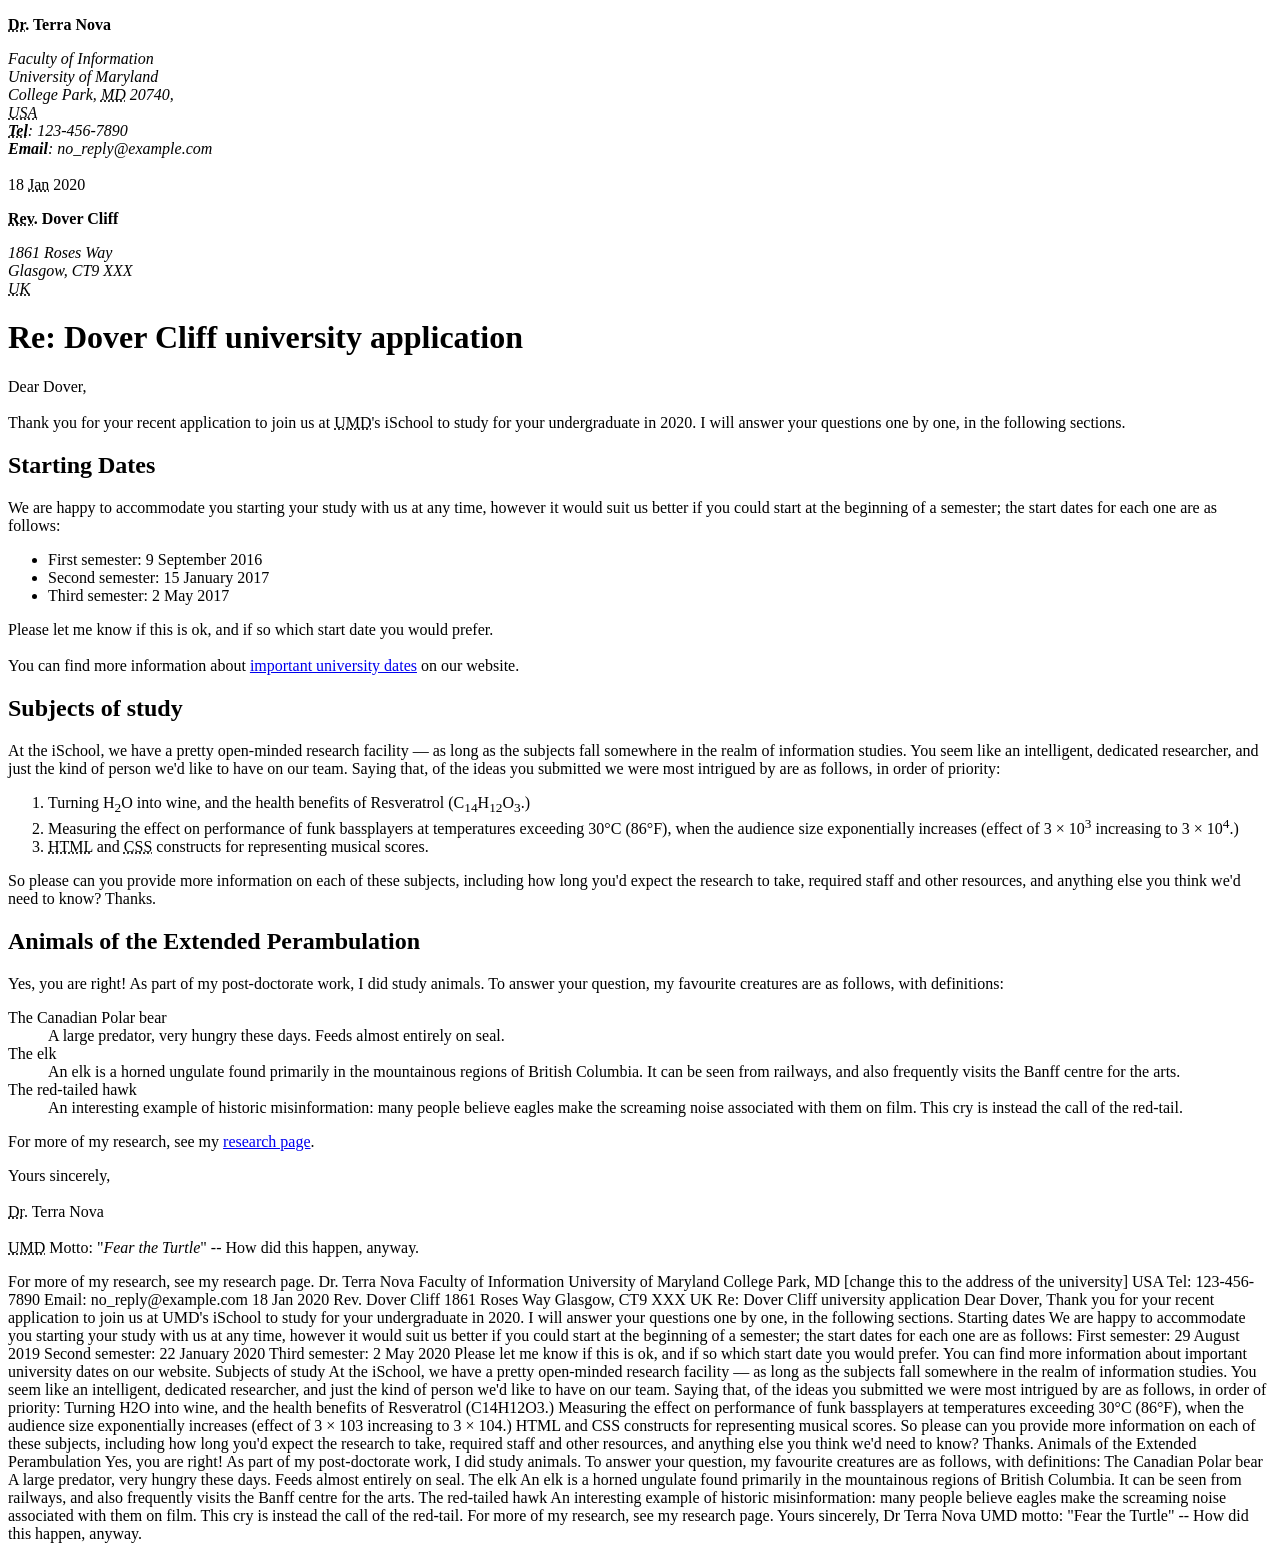
==== lab_2/index.html @ 2c68231f "changes" ====
<!DOCTYPE html>
<html>
  <head>
    <meta charset="utf-8">
    <title>Xiuwei's INST377 Spring Lab 2</title>
    <link rel="stylesheet" href="style.css">
  </head>
  <body>
    <header>
      <div class = "sender-column">
        <p>
          <b><acronym title="Doctor">Dr</acronym>. Terra Nova</b>
          <address>
            Faculty of Information <br />
            University of Maryland <br />
            College Park, <acronym title="Maryland">MD</acronym> 20740, <br />
            <acronym title="United States of America">USA</acronym> <br />
            <b><acronym title="Telephone">Tel</acronym></b>: 123-456-7890 <br />
            <b>Email</b>: no_reply@example.com <br />
          </address>
        <br />
        <time datetime="2020-01-18">18 <acronym title="January">Jan</acronym> 2020 </time>
        </p>
      </div>
      <div class = "receiver-column">
        <p>
          <b><acronym title="Reverend">Rev</acronym>. Dover Cliff</b>
          <address>
            1861 Roses Way <br />
            Glasgow, CT9 XXX <br />
            <acronym title="United Kingdom">UK</acronym><br />
          <address>
        </p>
      </div>
    </header>
    <h1>
      Re: Dover Cliff university application
    </h1>
    <p>
      Dear Dover, <br />
      <br />
      Thank you for your recent application to join us at <acronym title="University of Maryland, College Park">UMD</acronym>'s iSchool to study for your undergraduate in 2020. I will answer your questions one by one, in the following sections.
    </p>
    <h2>
      Starting Dates
    </h2>
    <p>
      We are happy to accommodate you starting your study with us at any time, however it would suit us better if you could start at the beginning of a semester; the start dates for each one are as follows: <br />
      <ul>
        <li><time datetime="2016-09-09">First semester: 9 September 2016</time></li>
        <li><time datetime="2017-01-15">Second semester: 15 January 2017</time></li>
        <li><time datetime="2017-05-02">Third semester: 2 May 2017</time></li>
        </ul>
        <p>
        Please let me know if this is ok, and if so which start date you would prefer.<br />
        <br />

        You can find more information about <a href = "http://example.com.">important university dates</a> on our website.
        </p>
    </p>
    <h2>
      Subjects of study
    </h2>
    <p>
      At the iSchool, we have a pretty open-minded research facility — as long as the subjects fall somewhere in the realm of information studies. You seem like an intelligent, dedicated researcher, and just the kind of person we'd like to have on our team. Saying that, of the ideas you submitted we were most intrigued by are as follows, in order of priority:
      <ol starts = "1">
        <li>Turning H<sub>2</sub>O into wine, and the health benefits of Resveratrol (C<sub>14</sub>H<sub>12</sub>O<sub>3</sub>.)</li>
        <li>Measuring the effect on performance of funk bassplayers at temperatures exceeding 30°C (86°F), when the audience size exponentially increases (effect of 3 × 10<sup>3</sup> increasing to 3 × 10<sup>4</sup>.)</li>
        <li><acronym title="Hypertext Markup Language">HTML</acronym> and <acronym title="Cascading Style Sheets">CSS</acronym> constructs for representing musical scores.</li>
      </ol>
      <p>So please can you provide more information on each of these subjects, including how long you'd expect the research to take, required staff and other resources, and anything else you think we'd need to know? Thanks.</p>
    </p>
    <h2>
      Animals of the Extended Perambulation
    </h2>
    <p>
      Yes, you are right! As part of my post-doctorate work, I did study animals. To answer your question, my favourite creatures are as follows, with definitions:
      <dl>
      <dt>The Canadian Polar bear</dt>
      <dd>
      A large predator, very hungry these days. Feeds almost entirely on seal.
      </dd>
      <dt>The elk</dt>
      <dd>
      An elk is a horned ungulate found primarily in the mountainous regions of British Columbia. It can be seen from railways, and also frequently visits the Banff centre for the arts.
      </dd>
      <dt>The red-tailed hawk</dt>
      <dd>
      An interesting example of historic misinformation: many people believe eagles make the screaming noise associated with them on film. This cry is instead the call of the red-tail.
      </dd>
      </dl>
      <p>For more of my research, see my <a href = "http://example.com.">research page</a>.</p>
    </p>
    <p>
      Yours sincerely,<br />
      <br />
      <acronym title="Doctor">Dr</acronym>. Terra Nova<br />
      <br />
      <acronym title="University of Maryland, College Park">UMD</acronym> Motto: "<cite>Fear the Turtle</cite>" -- How did this happen, anyway.
    </p>
  </body>
</html>



For more of my research, see my research page.

Dr. Terra Nova
Faculty of Information
University of Maryland
College Park, MD
[change this to the address of the university]
USA
Tel: 123-456-7890
Email: no_reply@example.com

18 Jan 2020

Rev. Dover Cliff
1861 Roses Way
Glasgow, CT9 XXX
UK


Re: Dover Cliff university application

Dear Dover,

Thank you for your recent application to join us at UMD's iSchool to study for your undergraduate in 2020. I will answer your questions one by one, in the following sections.

Starting dates

We are happy to accommodate you starting your study with us at any time, however it would suit us better if you could start at the beginning of a semester; the start dates for each one are as follows:

First semester: 29 August 2019
Second semester: 22 January 2020
Third semester: 2 May 2020

Please let me know if this is ok, and if so which start date you would prefer.

You can find more information about important university dates on our website.


Subjects of study

At the iSchool, we have a pretty open-minded research facility — as long as the subjects fall somewhere in the realm of information studies. You seem like an intelligent, dedicated researcher, and just the kind of person we'd like to have on our team. Saying that, of the ideas you submitted we were most intrigued by are as follows, in order of priority:

Turning H2O into wine, and the health benefits of Resveratrol (C14H12O3.)
Measuring the effect on performance of funk bassplayers at temperatures exceeding 30°C (86°F), when the audience size exponentially increases (effect of 3 × 103 increasing to 3 × 104.)
HTML and CSS constructs for representing musical scores.

So please can you provide more information on each of these subjects, including how long you'd expect the research to take, required staff and other resources, and anything else you think we'd need to know? Thanks.


Animals of the Extended Perambulation

Yes, you are right! As part of my post-doctorate work, I did study animals. To answer your question, my favourite creatures are as follows, with definitions:

The Canadian Polar bear
A large predator, very hungry these days. Feeds almost entirely on seal.
The elk
An elk is a horned ungulate found primarily in the mountainous regions of British Columbia. It can be seen from railways, and also frequently visits the Banff centre for the arts.
The red-tailed hawk
An interesting example of historic misinformation: many people believe eagles make the screaming noise associated with them on film. This cry is instead the call of the red-tail.

For more of my research, see my research page.

Yours sincerely,
Dr Terra Nova

UMD motto: "Fear the Turtle" -- How did this happen, anyway.
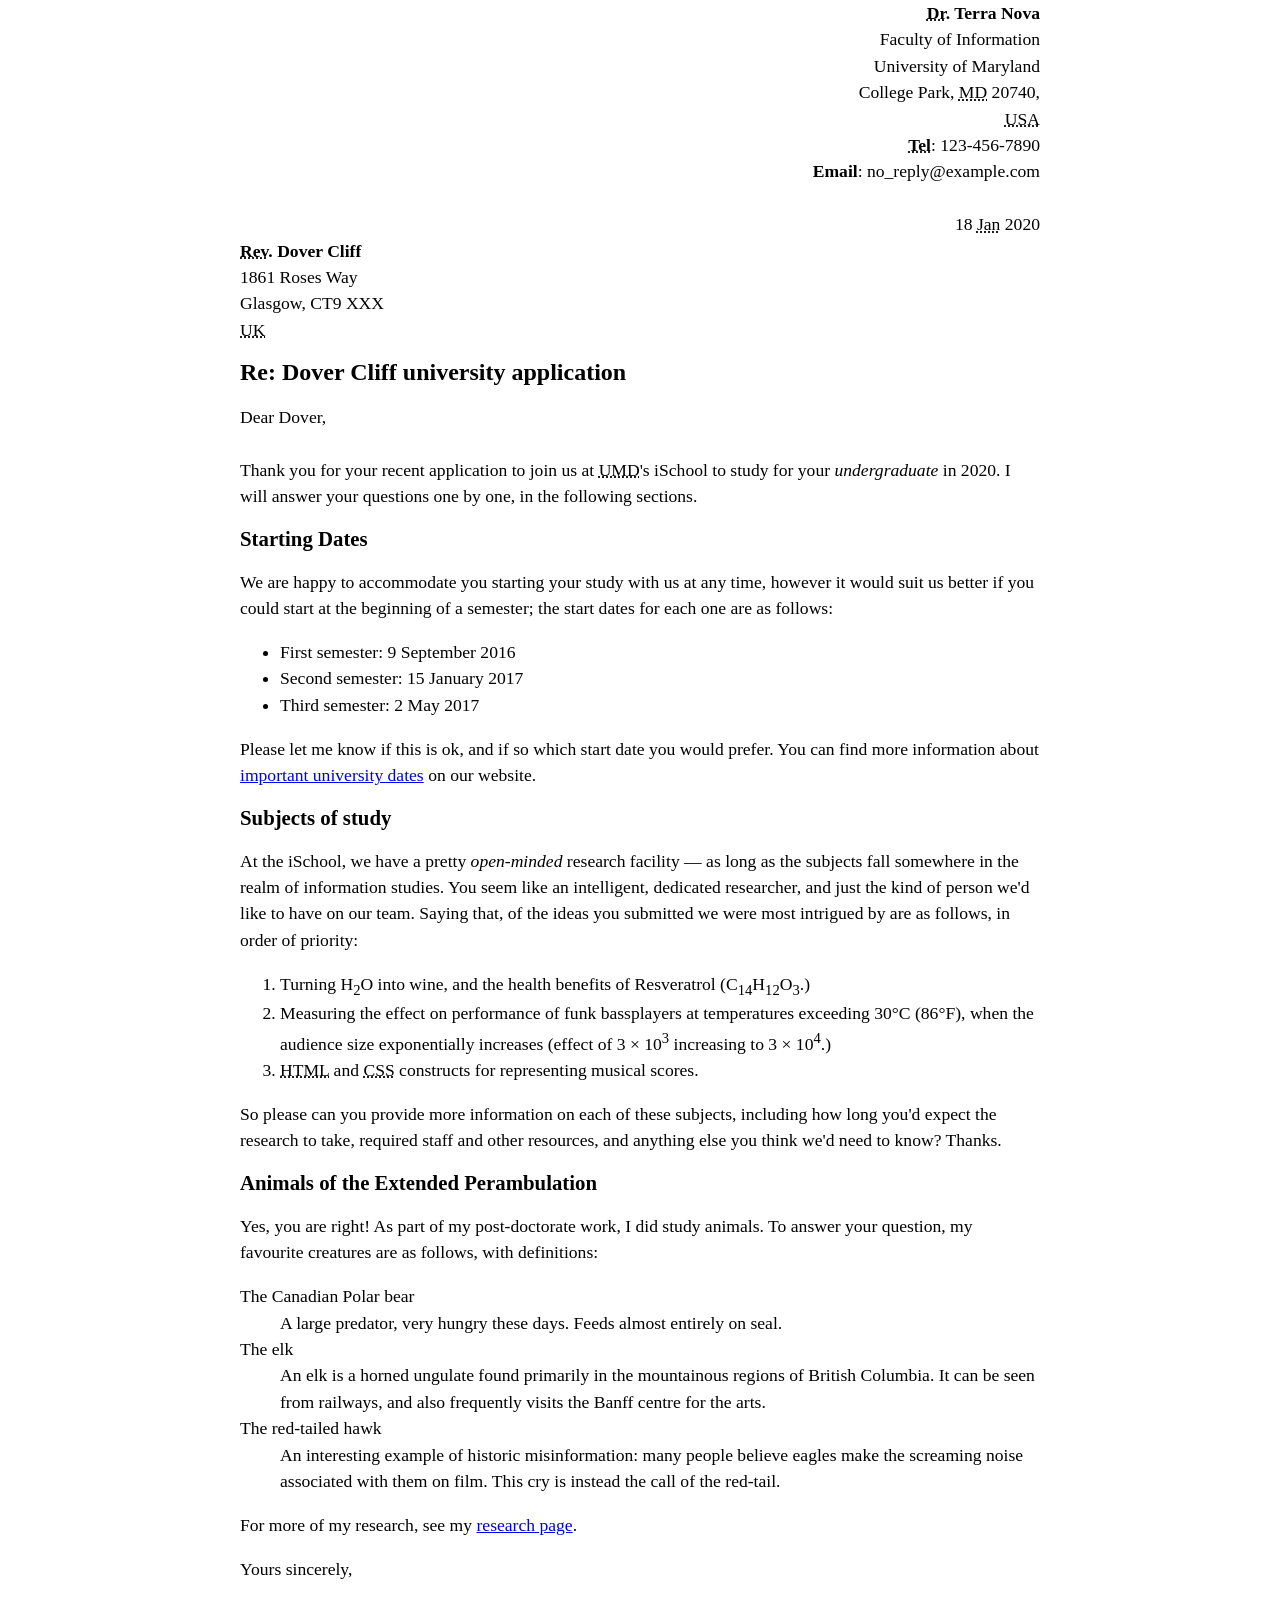
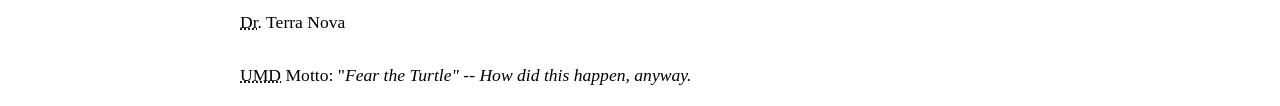
==== commit c3100b08: "changes" ====
--- a/lab_2/index.html
+++ b/lab_2/index.html
@@ -1,171 +1,136 @@
 <!DOCTYPE html>
-<html>
+<html lang="en">
   <head>
-    <meta charset="utf-8">
+    <meta charset="utf-8" />
     <title>Xiuwei's INST377 Spring Lab 2</title>
-    <link rel="stylesheet" href="style.css">
+    <meta name="author" content="Eleanor Gaye" />
+    <link rel="stylesheet" href="style.css" />
   </head>
   <body>
-    <header>
-      <div class = "sender-column">
-        <p>
-          <b><acronym title="Doctor">Dr</acronym>. Terra Nova</b>
-          <address>
-            Faculty of Information <br />
-            University of Maryland <br />
-            College Park, <acronym title="Maryland">MD</acronym> 20740, <br />
-            <acronym title="United States of America">USA</acronym> <br />
-            <b><acronym title="Telephone">Tel</acronym></b>: 123-456-7890 <br />
-            <b>Email</b>: no_reply@example.com <br />
-          </address>
+    <div class="sender-column">
+      <address>
+        <strong><abbr title="Doctor">Dr</abbr>. Terra Nova</strong> <br />
+        Faculty of Information <br />
+        University of Maryland <br />
+        College Park, <abbr title="Maryland">MD</abbr> 20740, <br />
+        <abbr title="United States of America">USA</abbr> <br />
+        <strong><abbr title="Telephone">Tel</abbr></strong>: 123-456-7890 <br />
+        <strong>Email</strong>: no_reply@example.com <br />
         <br />
-        <time datetime="2020-01-18">18 <acronym title="January">Jan</acronym> 2020 </time>
-        </p>
-      </div>
-      <div class = "receiver-column">
-        <p>
-          <b><acronym title="Reverend">Rev</acronym>. Dover Cliff</b>
-          <address>
-            1861 Roses Way <br />
-            Glasgow, CT9 XXX <br />
-            <acronym title="United Kingdom">UK</acronym><br />
-          <address>
-        </p>
-      </div>
-    </header>
+        <time datetime="2020-01-18"
+          >18 <abbr title="January">Jan</abbr> 2020
+        </time>
+      </address>
+    </div>
+    <address>
+      <strong><abbr title="Reverend">Rev</abbr>. Dover Cliff</strong> <br />
+      1861 Roses Way <br />
+      Glasgow, CT9 XXX <br />
+      <abbr title="United Kingdom">UK</abbr><br />
+    </address>
     <h1>
       Re: Dover Cliff university application
     </h1>
     <p>
       Dear Dover, <br />
       <br />
-      Thank you for your recent application to join us at <acronym title="University of Maryland, College Park">UMD</acronym>'s iSchool to study for your undergraduate in 2020. I will answer your questions one by one, in the following sections.
+      Thank you for your recent application to join us at
+      <abbr title="University of Maryland, College Park">UMD</abbr>'s iSchool to
+      study for your <em>undergraduate</em> in 2020. I will answer your
+      questions one by one, in the following sections.
     </p>
     <h2>
       Starting Dates
     </h2>
     <p>
-      We are happy to accommodate you starting your study with us at any time, however it would suit us better if you could start at the beginning of a semester; the start dates for each one are as follows: <br />
-      <ul>
-        <li><time datetime="2016-09-09">First semester: 9 September 2016</time></li>
-        <li><time datetime="2017-01-15">Second semester: 15 January 2017</time></li>
-        <li><time datetime="2017-05-02">Third semester: 2 May 2017</time></li>
-        </ul>
-        <p>
-        Please let me know if this is ok, and if so which start date you would prefer.<br />
-        <br />
-
-        You can find more information about <a href = "http://example.com.">important university dates</a> on our website.
-        </p>
+      We are happy to accommodate you starting your study with us at any time,
+      however it would suit us better if you could start at the beginning of a
+      semester; the start dates for each one are as follows:
+    </p>
+    <ul>
+      <li>
+        <time datetime="2016-09-09">First semester: 9 September 2016</time>
+      </li>
+      <li>
+        <time datetime="2017-01-15">Second semester: 15 January 2017</time>
+      </li>
+      <li><time datetime="2017-05-02">Third semester: 2 May 2017</time></li>
+    </ul>
+    <p>
+      Please let me know if this is ok, and if so which start date you would
+      prefer. You can find more information about
+      <a href="http://umd.ioLinks">important university dates</a> on our
+      website.
     </p>
     <h2>
       Subjects of study
     </h2>
     <p>
-      At the iSchool, we have a pretty open-minded research facility — as long as the subjects fall somewhere in the realm of information studies. You seem like an intelligent, dedicated researcher, and just the kind of person we'd like to have on our team. Saying that, of the ideas you submitted we were most intrigued by are as follows, in order of priority:
-      <ol starts = "1">
-        <li>Turning H<sub>2</sub>O into wine, and the health benefits of Resveratrol (C<sub>14</sub>H<sub>12</sub>O<sub>3</sub>.)</li>
-        <li>Measuring the effect on performance of funk bassplayers at temperatures exceeding 30°C (86°F), when the audience size exponentially increases (effect of 3 × 10<sup>3</sup> increasing to 3 × 10<sup>4</sup>.)</li>
-        <li><acronym title="Hypertext Markup Language">HTML</acronym> and <acronym title="Cascading Style Sheets">CSS</acronym> constructs for representing musical scores.</li>
-      </ol>
-      <p>So please can you provide more information on each of these subjects, including how long you'd expect the research to take, required staff and other resources, and anything else you think we'd need to know? Thanks.</p>
+      At the iSchool, we have a pretty <em>open-minded</em> research facility —
+      as long as the subjects fall somewhere in the realm of information
+      studies. You seem like an intelligent, dedicated researcher, and just the
+      kind of person we'd like to have on our team. Saying that, of the ideas
+      you submitted we were most intrigued by are as follows, in order of
+      priority:
+    </p>
+    <ol>
+      <li>
+        Turning H<sub>2</sub>O into wine, and the health benefits of Resveratrol
+        (C<sub>14</sub>H<sub>12</sub>O<sub>3</sub>.)
+      </li>
+      <li>
+        Measuring the effect on performance of funk bassplayers at temperatures
+        exceeding 30°C (86°F), when the audience size exponentially increases
+        (effect of 3 × 10<sup>3</sup> increasing to 3 × 10<sup>4</sup>.)
+      </li>
+      <li>
+        <abbr title="Hypertext Markup Language">HTML</abbr> and
+        <abbr title="Cascading Style Sheets">CSS</abbr> constructs for
+        representing musical scores.
+      </li>
+    </ol>
+    <p>
+      So please can you provide more information on each of these subjects,
+      including how long you'd expect the research to take, required staff and
+      other resources, and anything else you think we'd need to know? Thanks.
     </p>
     <h2>
       Animals of the Extended Perambulation
     </h2>
     <p>
-      Yes, you are right! As part of my post-doctorate work, I did study animals. To answer your question, my favourite creatures are as follows, with definitions:
-      <dl>
+      Yes, you are right! As part of my post-doctorate work, I did study
+      animals. To answer your question, my favourite creatures are as follows,
+      with definitions:
+    </p>
+    <dl>
       <dt>The Canadian Polar bear</dt>
       <dd>
-      A large predator, very hungry these days. Feeds almost entirely on seal.
+        A large predator, very hungry these days. Feeds almost entirely on seal.
       </dd>
       <dt>The elk</dt>
       <dd>
-      An elk is a horned ungulate found primarily in the mountainous regions of British Columbia. It can be seen from railways, and also frequently visits the Banff centre for the arts.
+        An elk is a horned ungulate found primarily in the mountainous regions
+        of British Columbia. It can be seen from railways, and also frequently
+        visits the Banff centre for the arts.
       </dd>
       <dt>The red-tailed hawk</dt>
       <dd>
-      An interesting example of historic misinformation: many people believe eagles make the screaming noise associated with them on film. This cry is instead the call of the red-tail.
+        An interesting example of historic misinformation: many people believe
+        eagles make the screaming noise associated with them on film. This cry
+        is instead the call of the red-tail.
       </dd>
-      </dl>
-      <p>For more of my research, see my <a href = "http://example.com.">research page</a>.</p>
+    </dl>
+    <p>
+      For more of my research, see my
+      <a href="http://umd.ioLinks">research page</a>.
     </p>
     <p>
       Yours sincerely,<br />
       <br />
-      <acronym title="Doctor">Dr</acronym>. Terra Nova<br />
+      <abbr title="Doctor">Dr</abbr>. Terra Nova<br />
       <br />
-      <acronym title="University of Maryland, College Park">UMD</acronym> Motto: "<cite>Fear the Turtle</cite>" -- How did this happen, anyway.
+      <abbr title="University of Maryland, College Park">UMD</abbr> Motto:
+      "<cite>Fear the Turtle" -- How did this happen, anyway.</cite>
     </p>
   </body>
 </html>
-
-
-
-For more of my research, see my research page.
-
-Dr. Terra Nova
-Faculty of Information
-University of Maryland
-College Park, MD
-[change this to the address of the university]
-USA
-Tel: 123-456-7890
-Email: no_reply@example.com
-
-18 Jan 2020
-
-Rev. Dover Cliff
-1861 Roses Way
-Glasgow, CT9 XXX
-UK
-
-
-Re: Dover Cliff university application
-
-Dear Dover,
-
-Thank you for your recent application to join us at UMD's iSchool to study for your undergraduate in 2020. I will answer your questions one by one, in the following sections.
-
-Starting dates
-
-We are happy to accommodate you starting your study with us at any time, however it would suit us better if you could start at the beginning of a semester; the start dates for each one are as follows:
-
-First semester: 29 August 2019
-Second semester: 22 January 2020
-Third semester: 2 May 2020
-
-Please let me know if this is ok, and if so which start date you would prefer.
-
-You can find more information about important university dates on our website.
-
-
-Subjects of study
-
-At the iSchool, we have a pretty open-minded research facility — as long as the subjects fall somewhere in the realm of information studies. You seem like an intelligent, dedicated researcher, and just the kind of person we'd like to have on our team. Saying that, of the ideas you submitted we were most intrigued by are as follows, in order of priority:
-
-Turning H2O into wine, and the health benefits of Resveratrol (C14H12O3.)
-Measuring the effect on performance of funk bassplayers at temperatures exceeding 30°C (86°F), when the audience size exponentially increases (effect of 3 × 103 increasing to 3 × 104.)
-HTML and CSS constructs for representing musical scores.
-
-So please can you provide more information on each of these subjects, including how long you'd expect the research to take, required staff and other resources, and anything else you think we'd need to know? Thanks.
-
-
-Animals of the Extended Perambulation
-
-Yes, you are right! As part of my post-doctorate work, I did study animals. To answer your question, my favourite creatures are as follows, with definitions:
-
-The Canadian Polar bear
-A large predator, very hungry these days. Feeds almost entirely on seal.
-The elk
-An elk is a horned ungulate found primarily in the mountainous regions of British Columbia. It can be seen from railways, and also frequently visits the Banff centre for the arts.
-The red-tailed hawk
-An interesting example of historic misinformation: many people believe eagles make the screaming noise associated with them on film. This cry is instead the call of the red-tail.
-
-For more of my research, see my research page.
-
-Yours sincerely,
-Dr Terra Nova
-
-UMD motto: "Fear the Turtle" -- How did this happen, anyway.
--- a/lab_2/style.css
+++ b/lab_2/style.css
@@ -0,0 +1,28 @@
+body {
+  max-width: 800px;
+  margin: 0 auto;
+}
+
+.sender-column {
+  text-align: right;
+}
+
+h1 {
+  font-size: 1.5em;
+}
+
+h2 {
+  font-size: 1.3em;
+}
+
+p,ul,ol,dl,address {
+  font-size: 1.1em;
+}
+
+p, li, dd, dt, address {
+  line-height: 1.5;
+}
+
+address {
+  font-style: normal;
+}
